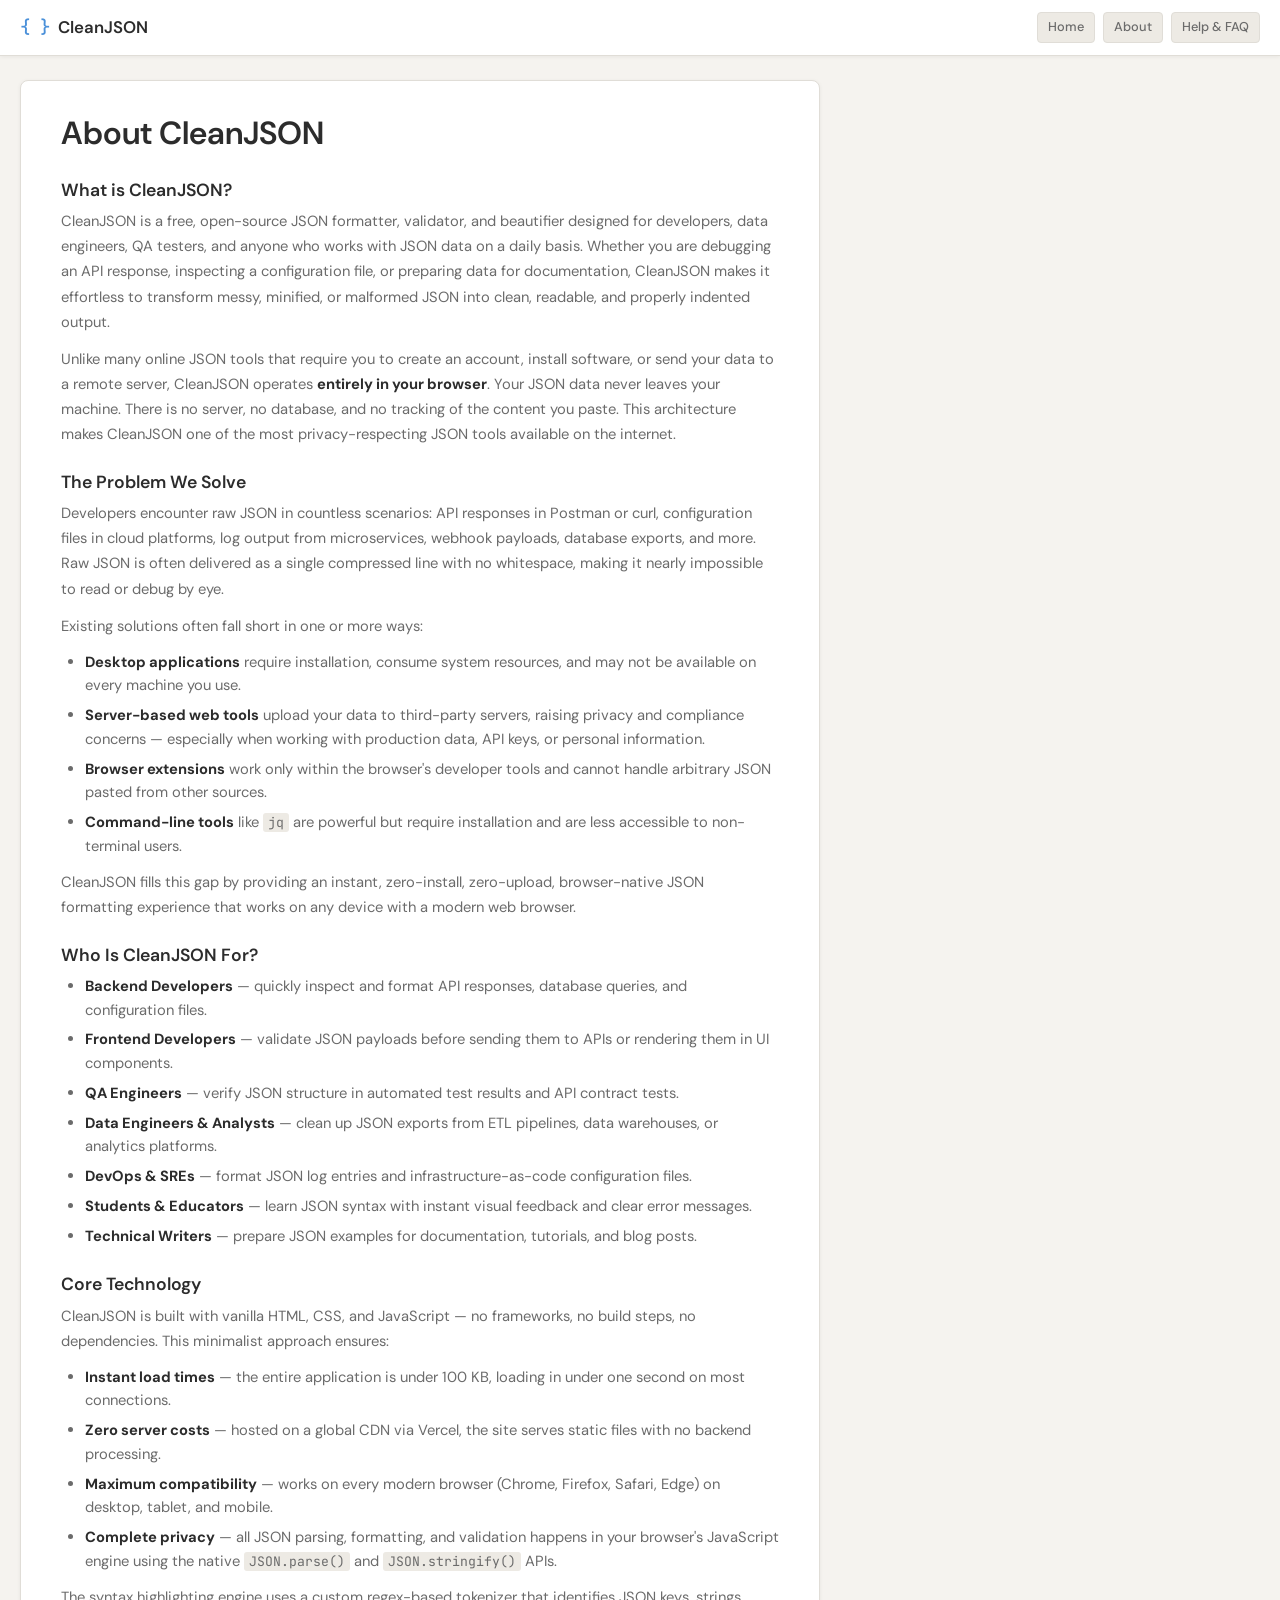
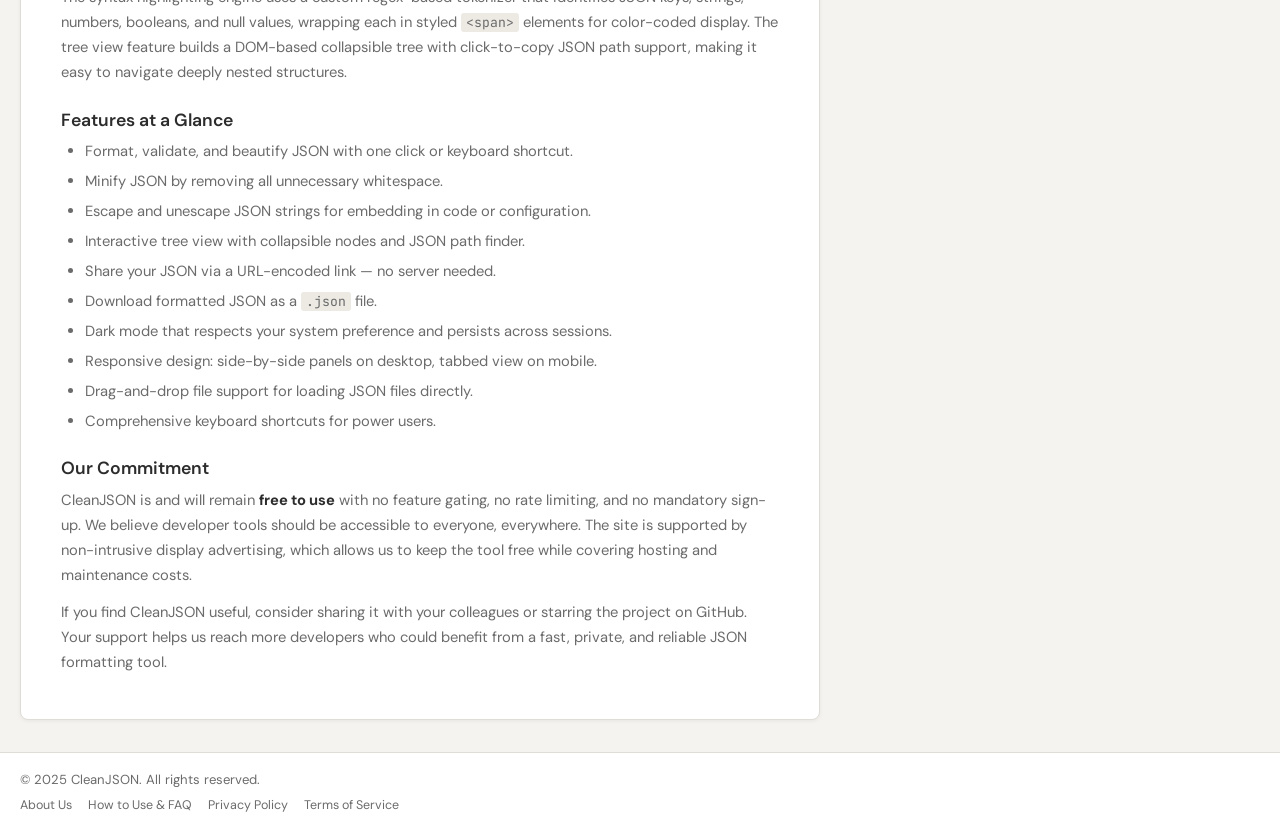
==== about.html @ b9cb301b "feat: Adsterra ads live + AdSense-ready pages - Inserted Adsterra ad scripts (728x90 top, 300x250 si" ====
<!DOCTYPE html>
<html lang="en">
<head>
  <meta charset="UTF-8" />
  <meta name="viewport" content="width=device-width, initial-scale=1.0" />
  <title>About Us — CleanJSON | Free Online JSON Formatter</title>
  <meta name="description" content="Learn about CleanJSON, a free browser-based JSON formatter and validator built for developers. No signup, no data collection, 100% client-side." />
  <meta name="keywords" content="about CleanJSON, JSON formatter, JSON validator, free developer tool, browser-based JSON tool" />
  <link rel="canonical" href="https://cleanjson-web.vercel.app/about.html" />

  <!-- Open Graph -->
  <meta property="og:title" content="About Us — CleanJSON" />
  <meta property="og:description" content="Learn about CleanJSON, a free browser-based JSON formatter and validator built for developers." />
  <meta property="og:type" content="website" />
  <meta property="og:url" content="https://cleanjson-web.vercel.app/about.html" />

  <!-- Twitter Card -->
  <meta name="twitter:card" content="summary" />
  <meta name="twitter:title" content="About Us — CleanJSON" />
  <meta name="twitter:description" content="Learn about CleanJSON, a free browser-based JSON formatter and validator built for developers." />

  <!-- Fonts -->
  <link rel="preconnect" href="https://fonts.googleapis.com" />
  <link rel="preconnect" href="https://fonts.gstatic.com" crossorigin />
  <link href="https://fonts.googleapis.com/css2?family=DM+Sans:wght@400;500;600&family=JetBrains+Mono:wght@400;500&display=swap" rel="stylesheet" />

  <link rel="stylesheet" href="style.css" />
  <!-- GOOGLE ADSENSE: paste auto-ads script here -->
</head>
<body>

  <!-- ===== HEADER ===== -->
  <header class="site-header" role="banner">
    <div class="header-inner">
      <a href="/" class="logo" aria-label="CleanJSON home">
        <span class="logo-icon" aria-hidden="true">{ }</span>
        <span class="logo-text">CleanJSON</span>
      </a>
      <nav class="header-nav" aria-label="Site navigation">
        <a href="/" class="btn-small">Home</a>
        <a href="/about.html" class="btn-small" aria-current="page">About</a>
        <a href="/how-to-use.html" class="btn-small">Help & FAQ</a>
      </nav>
    </div>
  </header>

  <!-- ===== MAIN ===== -->
  <main class="main-content page-content" role="main">
    <article>
      <h1>About CleanJSON</h1>

      <section>
        <h2>What is CleanJSON?</h2>
        <p>CleanJSON is a free, open-source JSON formatter, validator, and beautifier designed for developers, data engineers, QA testers, and anyone who works with JSON data on a daily basis. Whether you are debugging an API response, inspecting a configuration file, or preparing data for documentation, CleanJSON makes it effortless to transform messy, minified, or malformed JSON into clean, readable, and properly indented output.</p>
        <p>Unlike many online JSON tools that require you to create an account, install software, or send your data to a remote server, CleanJSON operates <strong>entirely in your browser</strong>. Your JSON data never leaves your machine. There is no server, no database, and no tracking of the content you paste. This architecture makes CleanJSON one of the most privacy-respecting JSON tools available on the internet.</p>
      </section>

      <section>
        <h2>The Problem We Solve</h2>
        <p>Developers encounter raw JSON in countless scenarios: API responses in Postman or curl, configuration files in cloud platforms, log output from microservices, webhook payloads, database exports, and more. Raw JSON is often delivered as a single compressed line with no whitespace, making it nearly impossible to read or debug by eye.</p>
        <p>Existing solutions often fall short in one or more ways:</p>
        <ul>
          <li><strong>Desktop applications</strong> require installation, consume system resources, and may not be available on every machine you use.</li>
          <li><strong>Server-based web tools</strong> upload your data to third-party servers, raising privacy and compliance concerns — especially when working with production data, API keys, or personal information.</li>
          <li><strong>Browser extensions</strong> work only within the browser's developer tools and cannot handle arbitrary JSON pasted from other sources.</li>
          <li><strong>Command-line tools</strong> like <code>jq</code> are powerful but require installation and are less accessible to non-terminal users.</li>
        </ul>
        <p>CleanJSON fills this gap by providing an instant, zero-install, zero-upload, browser-native JSON formatting experience that works on any device with a modern web browser.</p>
      </section>

      <section>
        <h2>Who Is CleanJSON For?</h2>
        <ul>
          <li><strong>Backend Developers</strong> — quickly inspect and format API responses, database queries, and configuration files.</li>
          <li><strong>Frontend Developers</strong> — validate JSON payloads before sending them to APIs or rendering them in UI components.</li>
          <li><strong>QA Engineers</strong> — verify JSON structure in automated test results and API contract tests.</li>
          <li><strong>Data Engineers & Analysts</strong> — clean up JSON exports from ETL pipelines, data warehouses, or analytics platforms.</li>
          <li><strong>DevOps & SREs</strong> — format JSON log entries and infrastructure-as-code configuration files.</li>
          <li><strong>Students & Educators</strong> — learn JSON syntax with instant visual feedback and clear error messages.</li>
          <li><strong>Technical Writers</strong> — prepare JSON examples for documentation, tutorials, and blog posts.</li>
        </ul>
      </section>

      <section>
        <h2>Core Technology</h2>
        <p>CleanJSON is built with vanilla HTML, CSS, and JavaScript — no frameworks, no build steps, no dependencies. This minimalist approach ensures:</p>
        <ul>
          <li><strong>Instant load times</strong> — the entire application is under 100 KB, loading in under one second on most connections.</li>
          <li><strong>Zero server costs</strong> — hosted on a global CDN via Vercel, the site serves static files with no backend processing.</li>
          <li><strong>Maximum compatibility</strong> — works on every modern browser (Chrome, Firefox, Safari, Edge) on desktop, tablet, and mobile.</li>
          <li><strong>Complete privacy</strong> — all JSON parsing, formatting, and validation happens in your browser's JavaScript engine using the native <code>JSON.parse()</code> and <code>JSON.stringify()</code> APIs.</li>
        </ul>
        <p>The syntax highlighting engine uses a custom regex-based tokenizer that identifies JSON keys, strings, numbers, booleans, and null values, wrapping each in styled <code>&lt;span&gt;</code> elements for color-coded display. The tree view feature builds a DOM-based collapsible tree with click-to-copy JSON path support, making it easy to navigate deeply nested structures.</p>
      </section>

      <section>
        <h2>Features at a Glance</h2>
        <ul>
          <li>Format, validate, and beautify JSON with one click or keyboard shortcut.</li>
          <li>Minify JSON by removing all unnecessary whitespace.</li>
          <li>Escape and unescape JSON strings for embedding in code or configuration.</li>
          <li>Interactive tree view with collapsible nodes and JSON path finder.</li>
          <li>Share your JSON via a URL-encoded link — no server needed.</li>
          <li>Download formatted JSON as a <code>.json</code> file.</li>
          <li>Dark mode that respects your system preference and persists across sessions.</li>
          <li>Responsive design: side-by-side panels on desktop, tabbed view on mobile.</li>
          <li>Drag-and-drop file support for loading JSON files directly.</li>
          <li>Comprehensive keyboard shortcuts for power users.</li>
        </ul>
      </section>

      <section>
        <h2>Our Commitment</h2>
        <p>CleanJSON is and will remain <strong>free to use</strong> with no feature gating, no rate limiting, and no mandatory sign-up. We believe developer tools should be accessible to everyone, everywhere. The site is supported by non-intrusive display advertising, which allows us to keep the tool free while covering hosting and maintenance costs.</p>
        <p>If you find CleanJSON useful, consider sharing it with your colleagues or starring the project on GitHub. Your support helps us reach more developers who could benefit from a fast, private, and reliable JSON formatting tool.</p>
      </section>
    </article>
  </main>

  <!-- ===== FOOTER ===== -->
  <footer class="site-footer" role="contentinfo">
    <div class="footer-inner">
      <div class="footer-left">
        <p class="footer-copy">&copy; 2025 CleanJSON. All rights reserved.</p>
        <nav class="footer-links" aria-label="Footer navigation">
          <a href="/about.html">About Us</a>
          <a href="/how-to-use.html">How to Use & FAQ</a>
          <a href="/privacy.html">Privacy Policy</a>
          <a href="/terms.html">Terms of Service</a>
        </nav>
      </div>
    </div>
  </footer>

  <noscript>
    <div style="padding:2rem;text-align:center;font-family:sans-serif;">
      <strong>JavaScript is required</strong> to use CleanJSON. Please enable JavaScript in your browser.
    </div>
  </noscript>
</body>
</html>
---- style.css ----
/* ============================================================
   CleanJSON — style.css
   Soft warm theme per PRD color spec
   ============================================================ */

/* ---- CSS Custom Properties ---- */
:root {
  --bg-primary:     #F5F3EF;
  --bg-secondary:   #EDEAE4;
  --bg-card:        #FFFFFF;
  --text-primary:   #2C2C2C;
  --text-secondary: #6B6B6B;
  --accent:         #4A90D9;
  --accent-hover:   #3A7BC8;
  --success:        #5CB85C;
  --error:          #D9534F;
  --warning:        #E8A838;
  --border:         #E0DDD7;
  --shadow:         rgba(0,0,0,0.06);
  --shadow-md:      rgba(0,0,0,0.10);

  /* Syntax highlighting */
  --syntax-key:     #6B4C9A;
  --syntax-string:  #2E7D32;
  --syntax-number:  #C55A11;
  --syntax-bool:    #1565C0;
  --syntax-null:    #9E9E9E;

  /* Dimensions */
  --header-height:  56px;
  --radius:         8px;
  --radius-sm:      4px;
  --panel-min-h:    420px;

  /* Transition */
  --transition:     0.18s ease;
}

/* Dark mode */
[data-theme="dark"] {
  --bg-primary:     #1A1917;
  --bg-secondary:   #242220;
  --bg-card:        #2C2A28;
  --text-primary:   #E8E5DF;
  --text-secondary: #9A9590;
  --accent:         #5BA3F0;
  --accent-hover:   #4A90D9;
  --border:         #3A3830;
  --shadow:         rgba(0,0,0,0.25);
  --shadow-md:      rgba(0,0,0,0.40);
  --syntax-key:     #C4A7E7;
  --syntax-string:  #7EC8A0;
  --syntax-number:  #F4A261;
  --syntax-bool:    #7EB8F7;
  --syntax-null:    #7A7570;
}

/* ---- Reset & Base ---- */
*, *::before, *::after { box-sizing: border-box; margin: 0; padding: 0; }

html {
  font-size: 16px;
  scroll-behavior: smooth;
}

body {
  font-family: 'DM Sans', system-ui, -apple-system, sans-serif;
  background: var(--bg-primary);
  color: var(--text-primary);
  line-height: 1.6;
  min-height: 100vh;
  display: flex;
  flex-direction: column;
  transition: background var(--transition), color var(--transition);
}

/* ---- Typography ---- */
h1, h2, h3 { font-weight: 600; line-height: 1.3; }
h1 { font-size: clamp(1.4rem, 3vw, 2rem); }
h2 { font-size: 1.1rem; }
h3 { font-size: 0.95rem; }
kbd {
  font-family: 'JetBrains Mono', monospace;
  font-size: 0.7rem;
  background: var(--bg-secondary);
  border: 1px solid var(--border);
  border-radius: var(--radius-sm);
  padding: 1px 5px;
  color: var(--text-secondary);
}

/* ---- Links ---- */
a { color: var(--accent); text-decoration: none; }
a:hover { text-decoration: underline; }
a:focus-visible { outline: 2px solid var(--accent); outline-offset: 2px; border-radius: 2px; }

/* ---- Buttons ---- */
.btn {
  display: inline-flex;
  align-items: center;
  gap: 6px;
  padding: 9px 20px;
  font-family: 'DM Sans', sans-serif;
  font-size: 0.9rem;
  font-weight: 500;
  border: none;
  border-radius: var(--radius);
  cursor: pointer;
  transition: background var(--transition), transform 0.1s, box-shadow var(--transition);
  white-space: nowrap;
  user-select: none;
}
.btn:focus-visible { outline: 2px solid var(--accent); outline-offset: 2px; }
.btn:active { transform: scale(0.97); }

.btn--primary {
  background: var(--accent);
  color: #fff;
  box-shadow: 0 2px 6px rgba(74,144,217,0.30);
}
.btn--primary:hover { background: var(--accent-hover); box-shadow: 0 3px 10px rgba(74,144,217,0.40); }

.btn--secondary {
  background: var(--bg-secondary);
  color: var(--text-primary);
  border: 1px solid var(--border);
}
.btn--secondary:hover { background: var(--border); }

.btn--ghost {
  background: transparent;
  color: var(--text-secondary);
  border: 1px solid var(--border);
}
.btn--ghost:hover { background: var(--bg-secondary); color: var(--text-primary); }

.btn:disabled {
  opacity: 0.45;
  cursor: not-allowed;
  transform: none;
}

.btn-small {
  display: inline-flex;
  align-items: center;
  gap: 4px;
  padding: 4px 10px;
  font-size: 0.8rem;
  font-family: 'DM Sans', sans-serif;
  font-weight: 500;
  background: var(--bg-secondary);
  color: var(--text-secondary);
  border: 1px solid var(--border);
  border-radius: var(--radius-sm);
  cursor: pointer;
  transition: background var(--transition), color var(--transition);
}
.btn-small:hover { background: var(--border); color: var(--text-primary); }
.btn-small:disabled { opacity: 0.4; cursor: not-allowed; }
.btn-small:focus-visible { outline: 2px solid var(--accent); outline-offset: 2px; }

.btn-icon {
  display: inline-flex;
  align-items: center;
  justify-content: center;
  width: 36px;
  height: 36px;
  background: transparent;
  border: 1px solid var(--border);
  border-radius: var(--radius);
  cursor: pointer;
  font-size: 1rem;
  color: var(--text-secondary);
  transition: background var(--transition), color var(--transition);
  text-decoration: none;
}
.btn-icon:hover { background: var(--bg-secondary); color: var(--text-primary); }
.btn-icon:focus-visible { outline: 2px solid var(--accent); outline-offset: 2px; }

/* ---- Header ---- */
.site-header {
  position: sticky;
  top: 0;
  z-index: 100;
  background: var(--bg-card);
  border-bottom: 1px solid var(--border);
  height: var(--header-height);
  box-shadow: 0 1px 4px var(--shadow);
}
.header-inner {
  max-width: 1280px;
  margin: 0 auto;
  padding: 0 1.25rem;
  height: 100%;
  display: flex;
  align-items: center;
  justify-content: space-between;
}

.logo {
  display: flex;
  align-items: center;
  gap: 8px;
  text-decoration: none;
  color: var(--text-primary);
}
.logo-icon {
  font-family: 'JetBrains Mono', monospace;
  font-size: 1.1rem;
  font-weight: 500;
  color: var(--accent);
  letter-spacing: -1px;
}
.logo-text {
  font-size: 1.05rem;
  font-weight: 600;
}

.header-nav {
  display: flex;
  align-items: center;
  gap: 8px;
}

/* ---- Ad banners ---- */
.ad-banner {
  text-align: center;
  background: var(--bg-secondary);
  border-bottom: 1px solid var(--border);
  min-height: 0;
  overflow: hidden;
}
.ad-banner:empty { display: none; }
.ad-banner--top { min-height: 90px; max-width: 728px; margin: 0 auto; }
.ad-banner--bottom {
  position: fixed;
  bottom: 0;
  left: 0;
  right: 0;
  z-index: 90;
  border-top: 1px solid var(--border);
  border-bottom: none;
  display: none;
}
@media (max-width: 768px) {
  .ad-banner--bottom:not(:empty) { display: block; }
}

/* Sidebar ad (desktop) */
.ad-sidebar {
  width: 300px;
  min-height: 250px;
  flex-shrink: 0;
  background: var(--bg-secondary);
  border: 1px solid var(--border);
  border-radius: var(--radius);
  display: flex;
  align-items: flex-start;
  justify-content: center;
  padding: 0.5rem;
}
/* Sidebar hidden when empty or on small screens (handled by media query) */

/* ---- Main ---- */
.main-content {
  flex: 1;
  max-width: 1280px;
  width: 100%;
  margin: 0 auto;
  padding: 1.5rem 1.25rem 2rem;
}

/* ---- Hero ---- */
.hero {
  margin-bottom: 1.25rem;
}
.hero-subtitle {
  color: var(--text-secondary);
  font-size: 0.92rem;
  margin-top: 0.3rem;
}

/* ---- Tab switcher (mobile only) ---- */
.tab-switcher {
  display: none;
  gap: 0;
  margin-bottom: 0.75rem;
  background: var(--bg-secondary);
  border: 1px solid var(--border);
  border-radius: var(--radius);
  padding: 3px;
}
.tab-btn {
  flex: 1;
  padding: 7px 12px;
  font-family: 'DM Sans', sans-serif;
  font-size: 0.88rem;
  font-weight: 500;
  border: none;
  border-radius: calc(var(--radius) - 2px);
  background: transparent;
  color: var(--text-secondary);
  cursor: pointer;
  transition: background var(--transition), color var(--transition);
}
.tab-btn--active,
.tab-btn[aria-selected="true"] {
  background: var(--bg-card);
  color: var(--text-primary);
  box-shadow: 0 1px 4px var(--shadow);
}
.tab-btn:focus-visible { outline: 2px solid var(--accent); outline-offset: 2px; }

@media (max-width: 680px) {
  .tab-switcher { display: flex; }
}

/* ---- Editor layout (with sidebar ad) ---- */
.editor-layout {
  display: flex;
  gap: 1rem;
  align-items: flex-start;
}

/* ---- Editor area ---- */
.editor-area {
  display: flex;
  gap: 0;
  background: var(--bg-card);
  border: 1px solid var(--border);
  border-radius: var(--radius);
  box-shadow: 0 2px 8px var(--shadow);
  overflow: hidden;
  min-height: var(--panel-min-h);
  flex: 1;
  min-width: 0;
}

/* ---- Panels ---- */
.panel {
  display: flex;
  flex-direction: column;
  flex: 1;
  min-width: 0;
}
.panel--input { border-right: 1px solid var(--border); }

.panel-header {
  display: flex;
  align-items: center;
  justify-content: space-between;
  padding: 8px 12px;
  background: var(--bg-secondary);
  border-bottom: 1px solid var(--border);
  min-height: 38px;
}
.panel-header-actions {
  display: flex;
  align-items: center;
  gap: 6px;
}
.panel-title {
  font-size: 0.78rem;
  font-weight: 600;
  text-transform: uppercase;
  letter-spacing: 0.06em;
  color: var(--text-secondary);
}
.panel-hint {
  font-size: 0.74rem;
  color: var(--text-secondary);
  opacity: 0.7;
}
.auto-paste-toggle {
  display: flex;
  align-items: center;
  gap: 4px;
  cursor: pointer;
  user-select: none;
}
.auto-paste-toggle input {
  accent-color: var(--accent);
  cursor: pointer;
}

/* ---- Textarea with line numbers ---- */
.textarea-wrapper {
  display: flex;
  flex: 1;
  overflow: hidden;
  position: relative;
}

.line-numbers {
  padding: 10px 8px 10px 10px;
  background: var(--bg-secondary);
  border-right: 1px solid var(--border);
  font-family: 'JetBrains Mono', monospace;
  font-size: 0.82rem;
  line-height: 1.6;
  color: var(--text-secondary);
  text-align: right;
  user-select: none;
  min-width: 40px;
  overflow: hidden;
  white-space: pre;
}

.json-textarea {
  flex: 1;
  padding: 10px 12px;
  font-family: 'JetBrains Mono', monospace;
  font-size: 0.84rem;
  line-height: 1.6;
  background: var(--bg-card);
  color: var(--text-primary);
  border: none;
  resize: none;
  outline: none;
  white-space: pre;
  overflow-wrap: normal;
  overflow: auto;
  tab-size: 2;
}
.json-textarea::placeholder { color: var(--text-secondary); opacity: 0.5; }
.json-textarea.error-state { background: #fff5f5; }
[data-theme="dark"] .json-textarea.error-state { background: #2a1a1a; }

/* ---- Output panel ---- */
.json-output {
  flex: 1;
  padding: 10px 12px;
  font-family: 'JetBrains Mono', monospace;
  font-size: 0.84rem;
  line-height: 1.6;
  background: var(--bg-card);
  color: var(--text-primary);
  white-space: pre;
  overflow: auto;
  tab-size: 2;
  margin: 0;
  min-height: calc(var(--panel-min-h) - 38px);
}
.json-output code { font-family: inherit; }

/* Syntax highlighting */
.syn-key    { color: var(--syntax-key); }
.syn-str    { color: var(--syntax-string); }
.syn-num    { color: var(--syntax-number); }
.syn-bool   { color: var(--syntax-bool); font-weight: 500; }
.syn-null   { color: var(--syntax-null); font-style: italic; }
.syn-punct  { color: var(--text-secondary); }

/* ---- Tree view ---- */
.tree-view {
  flex: 1;
  padding: 10px 12px;
  font-family: 'JetBrains Mono', monospace;
  font-size: 0.84rem;
  line-height: 1.8;
  background: var(--bg-card);
  color: var(--text-primary);
  overflow: auto;
  min-height: calc(var(--panel-min-h) - 38px);
}
.tree-node { padding-left: 1.2em; }
.tree-toggle {
  cursor: pointer;
  user-select: none;
  display: inline-block;
  width: 1em;
  text-align: center;
  color: var(--text-secondary);
  transition: transform 0.15s;
}
.tree-toggle:hover { color: var(--accent); }
.tree-toggle.collapsed { transform: rotate(-90deg); }
.tree-key { color: var(--syntax-key); cursor: pointer; }
.tree-key:hover { text-decoration: underline; color: var(--accent); }
.tree-str { color: var(--syntax-string); }
.tree-num { color: var(--syntax-number); }
.tree-bool { color: var(--syntax-bool); }
.tree-null { color: var(--syntax-null); font-style: italic; }
.tree-bracket { color: var(--text-secondary); }
.tree-children { }
.tree-children.hidden { display: none; }
.tree-count { color: var(--text-secondary); font-size: 0.75rem; opacity: 0.7; }

/* ---- JSON Path display ---- */
.json-path-display {
  display: flex;
  align-items: center;
  gap: 8px;
  padding: 6px 12px;
  background: var(--bg-card);
  border: 1px solid var(--border);
  border-radius: var(--radius);
  font-size: 0.82rem;
  margin-bottom: 0.5rem;
}
.json-path-label {
  color: var(--text-secondary);
  font-weight: 500;
  flex-shrink: 0;
}
.json-path-value {
  font-family: 'JetBrains Mono', monospace;
  color: var(--accent);
  flex: 1;
  overflow: hidden;
  text-overflow: ellipsis;
  white-space: nowrap;
}

/* ---- Panel divider ---- */
.panel-divider { display: none; }

/* ---- Action bar ---- */
.action-bar {
  display: flex;
  flex-wrap: wrap;
  gap: 8px;
  padding: 0.9rem 0;
  align-items: center;
}

/* ---- Status display ---- */
.status-display {
  min-height: 36px;
  padding: 0;
  font-size: 0.875rem;
  border-radius: var(--radius);
  overflow: hidden;
}
.status-display:empty { min-height: 0; }

.status-msg {
  display: flex;
  align-items: flex-start;
  gap: 8px;
  padding: 10px 14px;
  border-radius: var(--radius);
  border: 1px solid;
  animation: statusIn 0.18s ease;
}
@keyframes statusIn {
  from { opacity: 0; transform: translateY(-4px); }
  to   { opacity: 1; transform: translateY(0); }
}

.status-msg--error {
  background: #FDF2F2;
  border-color: #F5C6CB;
  color: #B94A48;
}
[data-theme="dark"] .status-msg--error {
  background: #2A1515;
  border-color: #6B2F2F;
  color: #F0827A;
}

.status-msg--success {
  background: #F2FBF2;
  border-color: #C3E6CB;
  color: #3D7A3D;
}
[data-theme="dark"] .status-msg--success {
  background: #152A15;
  border-color: #2D5A2D;
  color: #7EC87E;
}

.status-msg--info {
  background: #F0F6FF;
  border-color: #B8D4F5;
  color: #2E5F9E;
}
[data-theme="dark"] .status-msg--info {
  background: #0F1E35;
  border-color: #1E3F6A;
  color: #7EB8F7;
}

.status-icon { font-size: 1rem; flex-shrink: 0; margin-top: 1px; }
.status-body { flex: 1; min-width: 0; }
.status-title { font-weight: 600; }
.status-detail { font-size: 0.82rem; opacity: 0.85; margin-top: 2px; font-family: 'JetBrains Mono', monospace; }

/* ---- Keyboard shortcuts modal ---- */
.modal-overlay {
  position: fixed;
  inset: 0;
  z-index: 200;
  background: rgba(0,0,0,0.4);
  display: flex;
  align-items: center;
  justify-content: center;
  animation: fadeIn 0.15s ease;
}
@keyframes fadeIn { from { opacity: 0; } to { opacity: 1; } }

.modal-content {
  background: var(--bg-card);
  border: 1px solid var(--border);
  border-radius: var(--radius);
  box-shadow: 0 8px 32px var(--shadow-md);
  width: 90%;
  max-width: 440px;
  max-height: 80vh;
  overflow-y: auto;
}
.modal-header {
  display: flex;
  align-items: center;
  justify-content: space-between;
  padding: 1rem 1.25rem;
  border-bottom: 1px solid var(--border);
}
.modal-header h2 { font-size: 1rem; }
.modal-header .btn-icon { border: none; font-size: 1.5rem; }
.modal-body { padding: 1rem 1.25rem; }

.shortcuts-list { list-style: none; }
.shortcut-item {
  display: flex;
  align-items: center;
  justify-content: space-between;
  padding: 6px 0;
  border-bottom: 1px solid var(--border);
}
.shortcut-item:last-child { border-bottom: none; }
.shortcut-item dt { display: flex; gap: 4px; flex-shrink: 0; }
.shortcut-item dd { color: var(--text-secondary); font-size: 0.88rem; text-align: right; }

/* ---- SEO content ---- */
.seo-content {
  margin-top: 2.5rem;
  padding: 1.5rem;
  background: var(--bg-card);
  border: 1px solid var(--border);
  border-radius: var(--radius);
  box-shadow: 0 1px 4px var(--shadow);
}
.seo-content h2 { margin-bottom: 0.6rem; }
.seo-content h3 { margin: 1rem 0 0.4rem; }
.seo-content p, .seo-content ol { color: var(--text-secondary); font-size: 0.9rem; }
.seo-content ol { padding-left: 1.4rem; }
.seo-content li { margin-bottom: 0.3rem; }
.seo-content strong { color: var(--text-primary); }
.seo-content kbd {
  font-family: 'JetBrains Mono', monospace;
  font-size: 0.74rem;
  background: var(--bg-secondary);
  border: 1px solid var(--border);
  border-radius: 3px;
  padding: 1px 5px;
}

/* ---- Footer ---- */
.site-footer {
  background: var(--bg-card);
  border-top: 1px solid var(--border);
  padding: 1rem 1.25rem;
  margin-top: auto;
}
.footer-inner {
  max-width: 1280px;
  margin: 0 auto;
  display: flex;
  align-items: center;
  justify-content: space-between;
  flex-wrap: wrap;
  gap: 0.5rem;
}
.footer-copy { font-size: 0.82rem; color: var(--text-secondary); }
.footer-tagline { font-size: 0.78rem; color: var(--text-secondary); opacity: 0.7; }
.footer-links {
  display: flex;
  flex-wrap: wrap;
  gap: 0.5rem 1rem;
  margin-top: 0.4rem;
}
.footer-links a {
  font-size: 0.78rem;
  color: var(--text-secondary);
  text-decoration: none;
}
.footer-links a:hover { color: var(--accent); text-decoration: underline; }
.footer-right {
  display: flex;
  align-items: center;
  gap: 6px;
  font-size: 0.8rem;
  color: var(--text-secondary);
}
.visitor-icon { font-size: 0.9rem; }
.visitor-sep { opacity: 0.4; }

/* ---- Drag-over highlight ---- */
.json-textarea.drag-over {
  background: #EEF5FF;
  border: 2px dashed var(--accent);
}
[data-theme="dark"] .json-textarea.drag-over {
  background: #0F1E35;
}

/* ---- Page content (About, FAQ, Privacy, Terms) ---- */
.page-content article {
  max-width: 800px;
  background: var(--bg-card);
  border: 1px solid var(--border);
  border-radius: var(--radius);
  box-shadow: 0 1px 4px var(--shadow);
  padding: 2rem 2.5rem;
}
.page-content h1 { margin-bottom: 1rem; }
.page-content h2 { margin: 1.5rem 0 0.5rem; }
.page-content h3 { margin: 1rem 0 0.3rem; }
.page-content p { color: var(--text-secondary); font-size: 0.92rem; margin-bottom: 0.75rem; line-height: 1.7; }
.page-content ul, .page-content ol { color: var(--text-secondary); font-size: 0.92rem; padding-left: 1.5rem; margin-bottom: 0.75rem; }
.page-content li { margin-bottom: 0.4rem; line-height: 1.6; }
.page-content strong { color: var(--text-primary); }
.page-content code { font-family: 'JetBrains Mono', monospace; font-size: 0.82rem; background: var(--bg-secondary); padding: 1px 5px; border-radius: 3px; }
.page-content hr { border: none; border-top: 1px solid var(--border); margin: 2rem 0; }
.page-content a { color: var(--accent); }
.page-content a:hover { text-decoration: underline; }

.shortcuts-table {
  width: 100%;
  border-collapse: collapse;
  margin: 0.75rem 0;
  font-size: 0.88rem;
}
.shortcuts-table th, .shortcuts-table td {
  padding: 8px 12px;
  border: 1px solid var(--border);
  text-align: left;
}
.shortcuts-table th { background: var(--bg-secondary); color: var(--text-secondary); font-weight: 600; }
.shortcuts-table td { color: var(--text-primary); }

/* ============================================================
   RESPONSIVE
   ============================================================ */

/* Hide sidebar ad on tablet/mobile */
@media (max-width: 1100px) {
  .ad-sidebar { display: none !important; }
}

/* Tablet: stacked */
@media (max-width: 900px) {
  .editor-area {
    flex-direction: column;
  }
  .panel--input {
    border-right: none;
    border-bottom: 1px solid var(--border);
  }
  .panel { min-height: 260px; }
}

/* Mobile: tabbed view */
@media (max-width: 680px) {
  .main-content { padding: 1rem 0.75rem 5rem; }

  .editor-area {
    border-radius: var(--radius);
  }

  .panel { display: none; }
  .panel.tab-active { display: flex; }

  .panel--input.tab-active,
  .panel--output.tab-active { min-height: 300px; }

  .action-bar {
    gap: 6px;
  }
  .action-bar .btn {
    padding: 8px 14px;
    font-size: 0.85rem;
  }
  .action-bar kbd { display: none; }

  .hero h1 { font-size: 1.3rem; }
  .footer-inner { flex-direction: column; align-items: flex-start; }

  .json-path-display { font-size: 0.75rem; }
}

/* Very small screens */
@media (max-width: 400px) {
  .action-bar { gap: 4px; }
  .btn { padding: 7px 10px; font-size: 0.82rem; }
}
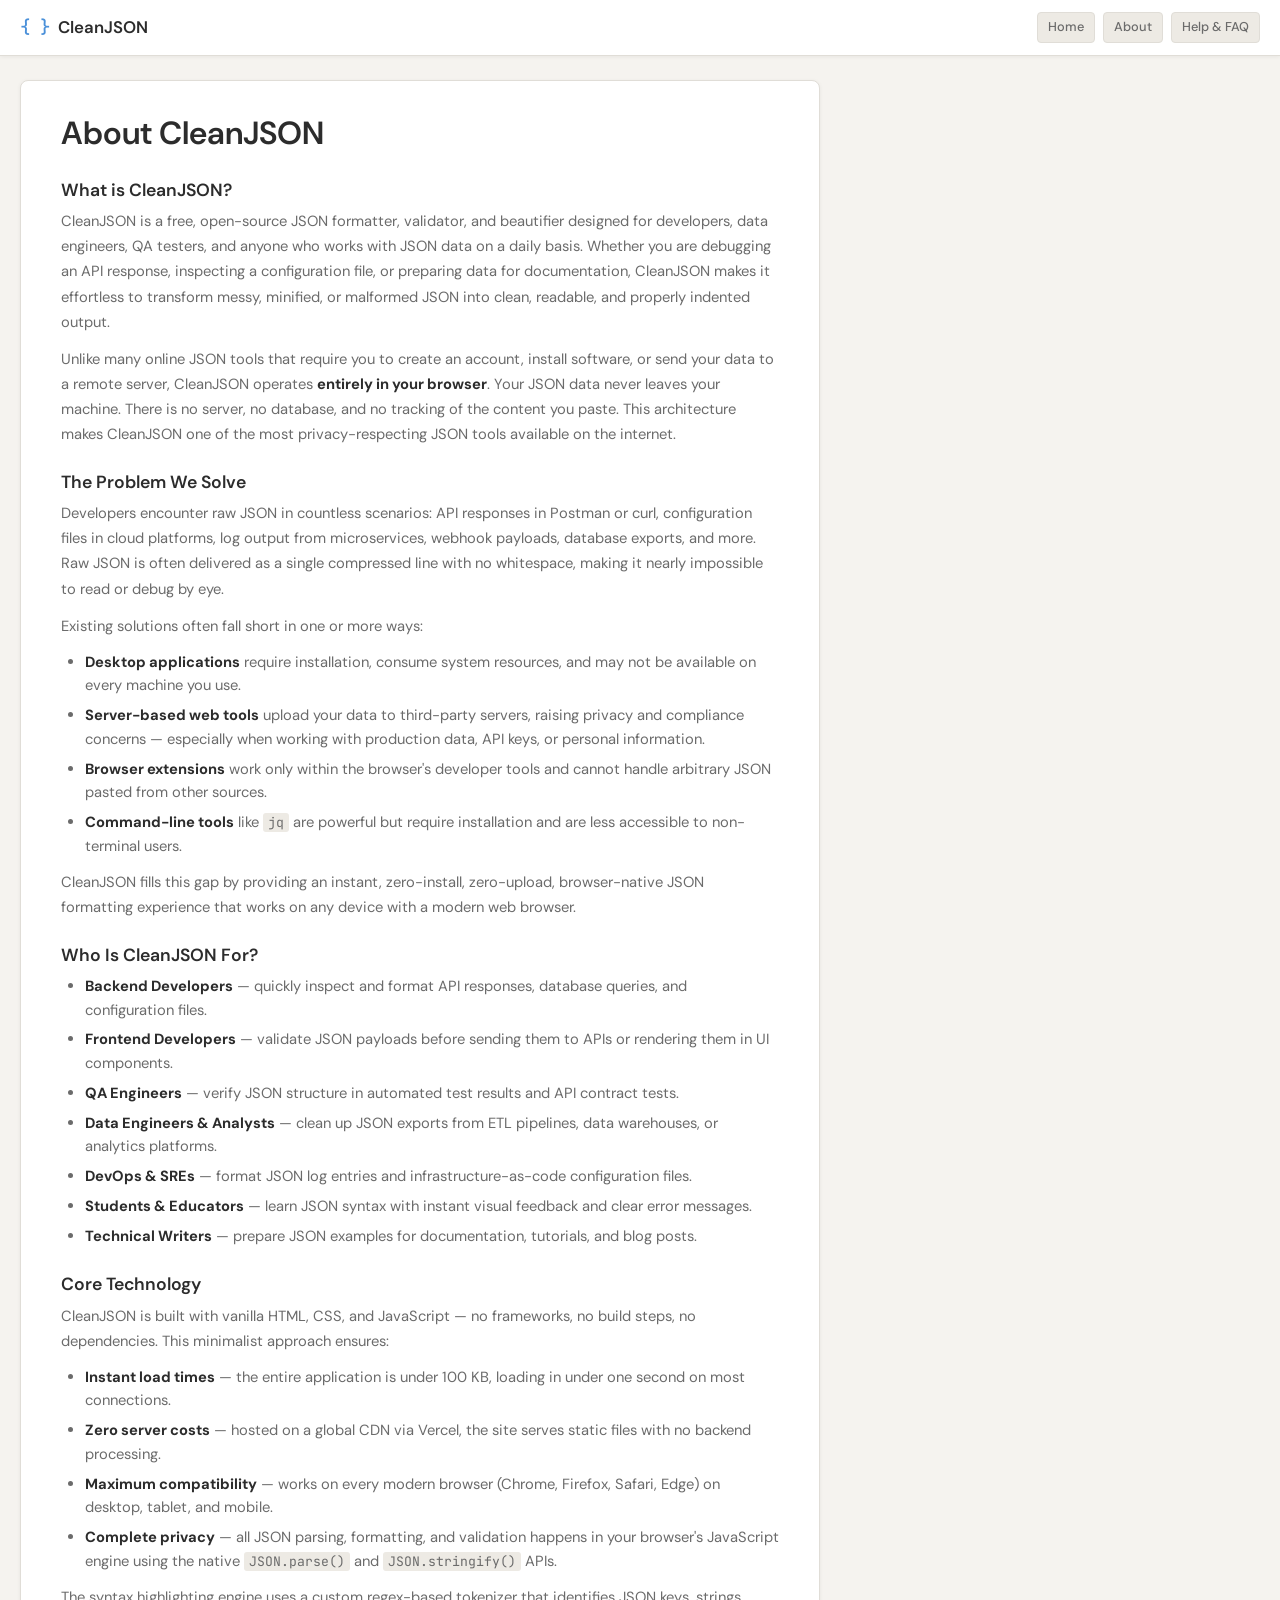
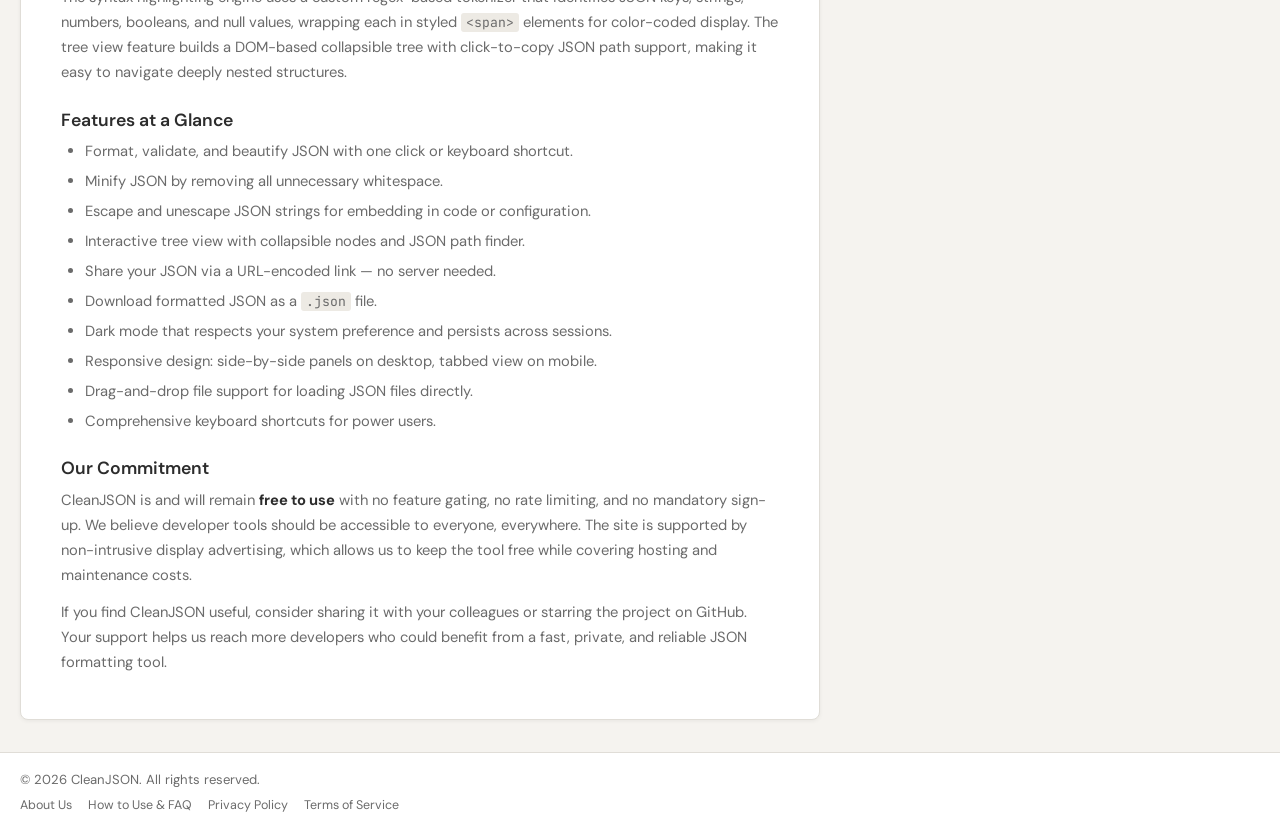
==== commit b95d78a5: "feat: i18n auto-translation (7 languages) + UX improvements - Add i18n.js with browser language dete" ====
--- a/about.html
+++ b/about.html
@@ -24,8 +24,12 @@
   <link rel="preconnect" href="https://fonts.gstatic.com" crossorigin />
   <link href="https://fonts.googleapis.com/css2?family=DM+Sans:wght@400;500;600&family=JetBrains+Mono:wght@400;500&display=swap" rel="stylesheet" />
 
+  <link rel="icon" href="data:image/svg+xml,<svg xmlns='http://www.w3.org/2000/svg' viewBox='0 0 100 100'><text y='.9em' font-size='80'>{ }</text></svg>" />
+  <meta name="theme-color" content="#F5F3EF" media="(prefers-color-scheme: light)" />
+  <meta name="theme-color" content="#1A1917" media="(prefers-color-scheme: dark)" />
+
   <link rel="stylesheet" href="style.css" />
-  <!-- GOOGLE ADSENSE: paste auto-ads script here -->
+  <script async src="https://pagead2.googlesyndication.com/pagead/js/adsbygoogle.js?client=ca-pub-7098271335538021" crossorigin="anonymous"></script>
 </head>
 <body>
 
@@ -121,7 +125,7 @@
   <footer class="site-footer" role="contentinfo">
     <div class="footer-inner">
       <div class="footer-left">
-        <p class="footer-copy">&copy; 2025 CleanJSON. All rights reserved.</p>
+        <p class="footer-copy">&copy; 2026 CleanJSON. All rights reserved.</p>
         <nav class="footer-links" aria-label="Footer navigation">
           <a href="/about.html">About Us</a>
           <a href="/how-to-use.html">How to Use & FAQ</a>
--- a/style.css
+++ b/style.css
@@ -643,8 +643,8 @@
 }
 .seo-content h2 { margin-bottom: 0.6rem; }
 .seo-content h3 { margin: 1rem 0 0.4rem; }
-.seo-content p, .seo-content ol { color: var(--text-secondary); font-size: 0.9rem; }
-.seo-content ol { padding-left: 1.4rem; }
+.seo-content p, .seo-content ol, .seo-content ul { color: var(--text-secondary); font-size: 0.9rem; }
+.seo-content ol, .seo-content ul { padding-left: 1.4rem; }
 .seo-content li { margin-bottom: 0.3rem; }
 .seo-content strong { color: var(--text-primary); }
 .seo-content kbd {
@@ -695,6 +695,9 @@
 }
 .visitor-icon { font-size: 0.9rem; }
 .visitor-sep { opacity: 0.4; }
+
+/* ---- Upload label ---- */
+.upload-label { cursor: pointer; }
 
 /* ---- Drag-over highlight ---- */
 .json-textarea.drag-over {
@@ -795,3 +798,16 @@
   .action-bar { gap: 4px; }
   .btn { padding: 7px 10px; font-size: 0.82rem; }
 }
+
+/* Print: hide ads and non-essential UI */
+@media print {
+  .ad-banner, .ad-sidebar, .site-header nav, .tab-bar,
+  .action-bar, .footer-right, .modal-overlay { display: none !important; }
+  body { background: #fff; color: #000; }
+  .panel { border: 1px solid #ccc; }
+}
+
+/* Reduce motion for users who prefer it */
+@media (prefers-reduced-motion: reduce) {
+  *, *::before, *::after { transition-duration: 0.01ms !important; animation-duration: 0.01ms !important; }
+}
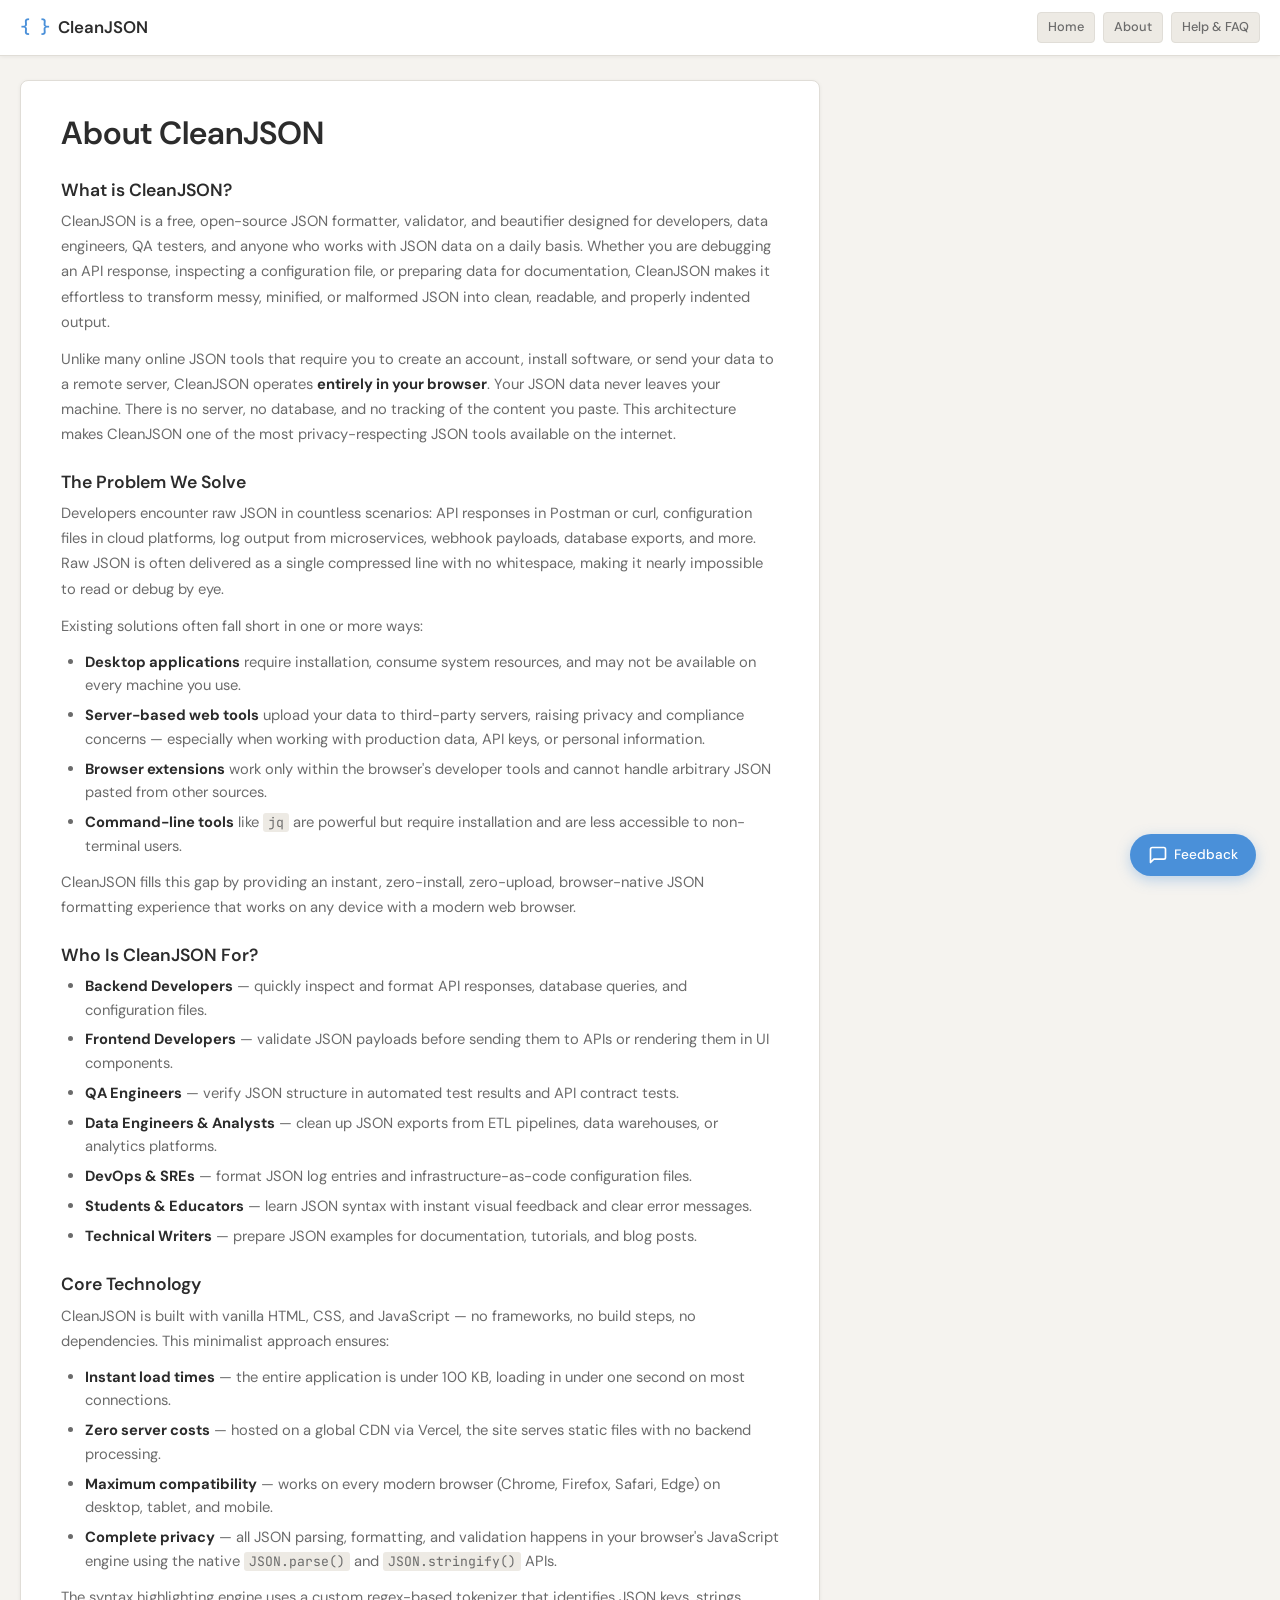
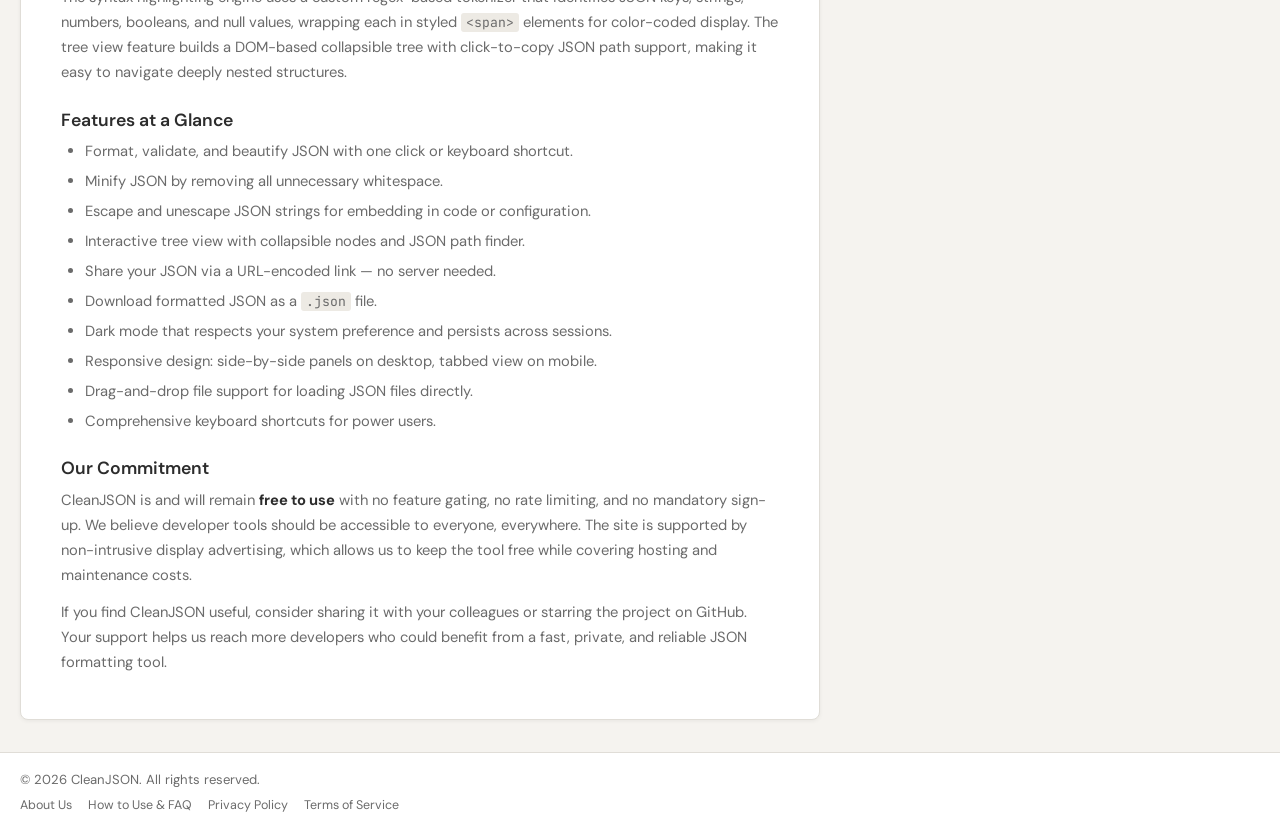
==== commit 6b9ad2f4: "feat: max traffic SEO, 13 languages, feedback widget, PWA manifest - Add hreflang tags for 13 langua" ====
--- a/about.html
+++ b/about.html
@@ -7,6 +7,24 @@
   <meta name="description" content="Learn about CleanJSON, a free browser-based JSON formatter and validator built for developers. No signup, no data collection, 100% client-side." />
   <meta name="keywords" content="about CleanJSON, JSON formatter, JSON validator, free developer tool, browser-based JSON tool" />
   <link rel="canonical" href="https://cleanjson-web.vercel.app/about.html" />
+  <link rel="manifest" href="/manifest.json" />
+  <meta name="robots" content="index, follow, max-snippet:-1, max-image-preview:large" />
+
+  <!-- hreflang -->
+  <link rel="alternate" hreflang="en" href="https://cleanjson-web.vercel.app/about.html" />
+  <link rel="alternate" hreflang="ko" href="https://cleanjson-web.vercel.app/about.html" />
+  <link rel="alternate" hreflang="ja" href="https://cleanjson-web.vercel.app/about.html" />
+  <link rel="alternate" hreflang="zh" href="https://cleanjson-web.vercel.app/about.html" />
+  <link rel="alternate" hreflang="es" href="https://cleanjson-web.vercel.app/about.html" />
+  <link rel="alternate" hreflang="fr" href="https://cleanjson-web.vercel.app/about.html" />
+  <link rel="alternate" hreflang="de" href="https://cleanjson-web.vercel.app/about.html" />
+  <link rel="alternate" hreflang="pt" href="https://cleanjson-web.vercel.app/about.html" />
+  <link rel="alternate" hreflang="ru" href="https://cleanjson-web.vercel.app/about.html" />
+  <link rel="alternate" hreflang="hi" href="https://cleanjson-web.vercel.app/about.html" />
+  <link rel="alternate" hreflang="it" href="https://cleanjson-web.vercel.app/about.html" />
+  <link rel="alternate" hreflang="vi" href="https://cleanjson-web.vercel.app/about.html" />
+  <link rel="alternate" hreflang="id" href="https://cleanjson-web.vercel.app/about.html" />
+  <link rel="alternate" hreflang="x-default" href="https://cleanjson-web.vercel.app/about.html" />
 
   <!-- Open Graph -->
   <meta property="og:title" content="About Us — CleanJSON" />
@@ -136,10 +154,18 @@
     </div>
   </footer>
 
+  <!-- Feedback button -->
+  <a href="mailto:taeshinkim11@gmail.com?subject=CleanJSON%20Feedback&body=Hi%20CleanJSON%20team%2C%0A%0AI%20have%20the%20following%20suggestion%3A%0A%0A" class="feedback-fab" aria-label="Send feedback" title="Send feedback">
+    <svg width="20" height="20" viewBox="0 0 24 24" fill="none" stroke="currentColor" stroke-width="2" stroke-linecap="round" stroke-linejoin="round" aria-hidden="true"><path d="M21 15a2 2 0 0 1-2 2H7l-4 4V5a2 2 0 0 1 2-2h14a2 2 0 0 1 2 2z"/></svg>
+    <span>Feedback</span>
+  </a>
+
   <noscript>
     <div style="padding:2rem;text-align:center;font-family:sans-serif;">
       <strong>JavaScript is required</strong> to use CleanJSON. Please enable JavaScript in your browser.
     </div>
   </noscript>
+
+  <script src="i18n.js"></script>
 </body>
 </html>
--- a/style.css
+++ b/style.css
@@ -743,6 +743,41 @@
 .shortcuts-table th { background: var(--bg-secondary); color: var(--text-secondary); font-weight: 600; }
 .shortcuts-table td { color: var(--text-primary); }
 
+/* ---- Feedback FAB ---- */
+.feedback-fab {
+  position: fixed;
+  bottom: 24px;
+  right: 24px;
+  z-index: 95;
+  display: inline-flex;
+  align-items: center;
+  gap: 6px;
+  padding: 10px 18px;
+  background: var(--accent);
+  color: #fff;
+  border: none;
+  border-radius: 50px;
+  font-family: 'DM Sans', sans-serif;
+  font-size: 0.85rem;
+  font-weight: 500;
+  text-decoration: none;
+  cursor: pointer;
+  box-shadow: 0 4px 14px rgba(74,144,217,0.35);
+  transition: background var(--transition), transform 0.15s, box-shadow var(--transition);
+}
+.feedback-fab:hover {
+  background: var(--accent-hover);
+  transform: translateY(-2px);
+  box-shadow: 0 6px 20px rgba(74,144,217,0.45);
+  text-decoration: none;
+  color: #fff;
+}
+.feedback-fab:focus-visible {
+  outline: 2px solid var(--accent);
+  outline-offset: 2px;
+}
+.feedback-fab svg { flex-shrink: 0; }
+
 /* ============================================================
    RESPONSIVE
    ============================================================ */
@@ -767,6 +802,8 @@
 /* Mobile: tabbed view */
 @media (max-width: 680px) {
   .main-content { padding: 1rem 0.75rem 5rem; }
+  .feedback-fab { bottom: 70px; right: 16px; padding: 10px; }
+  .feedback-fab span { display: none; }
 
   .editor-area {
     border-radius: var(--radius);
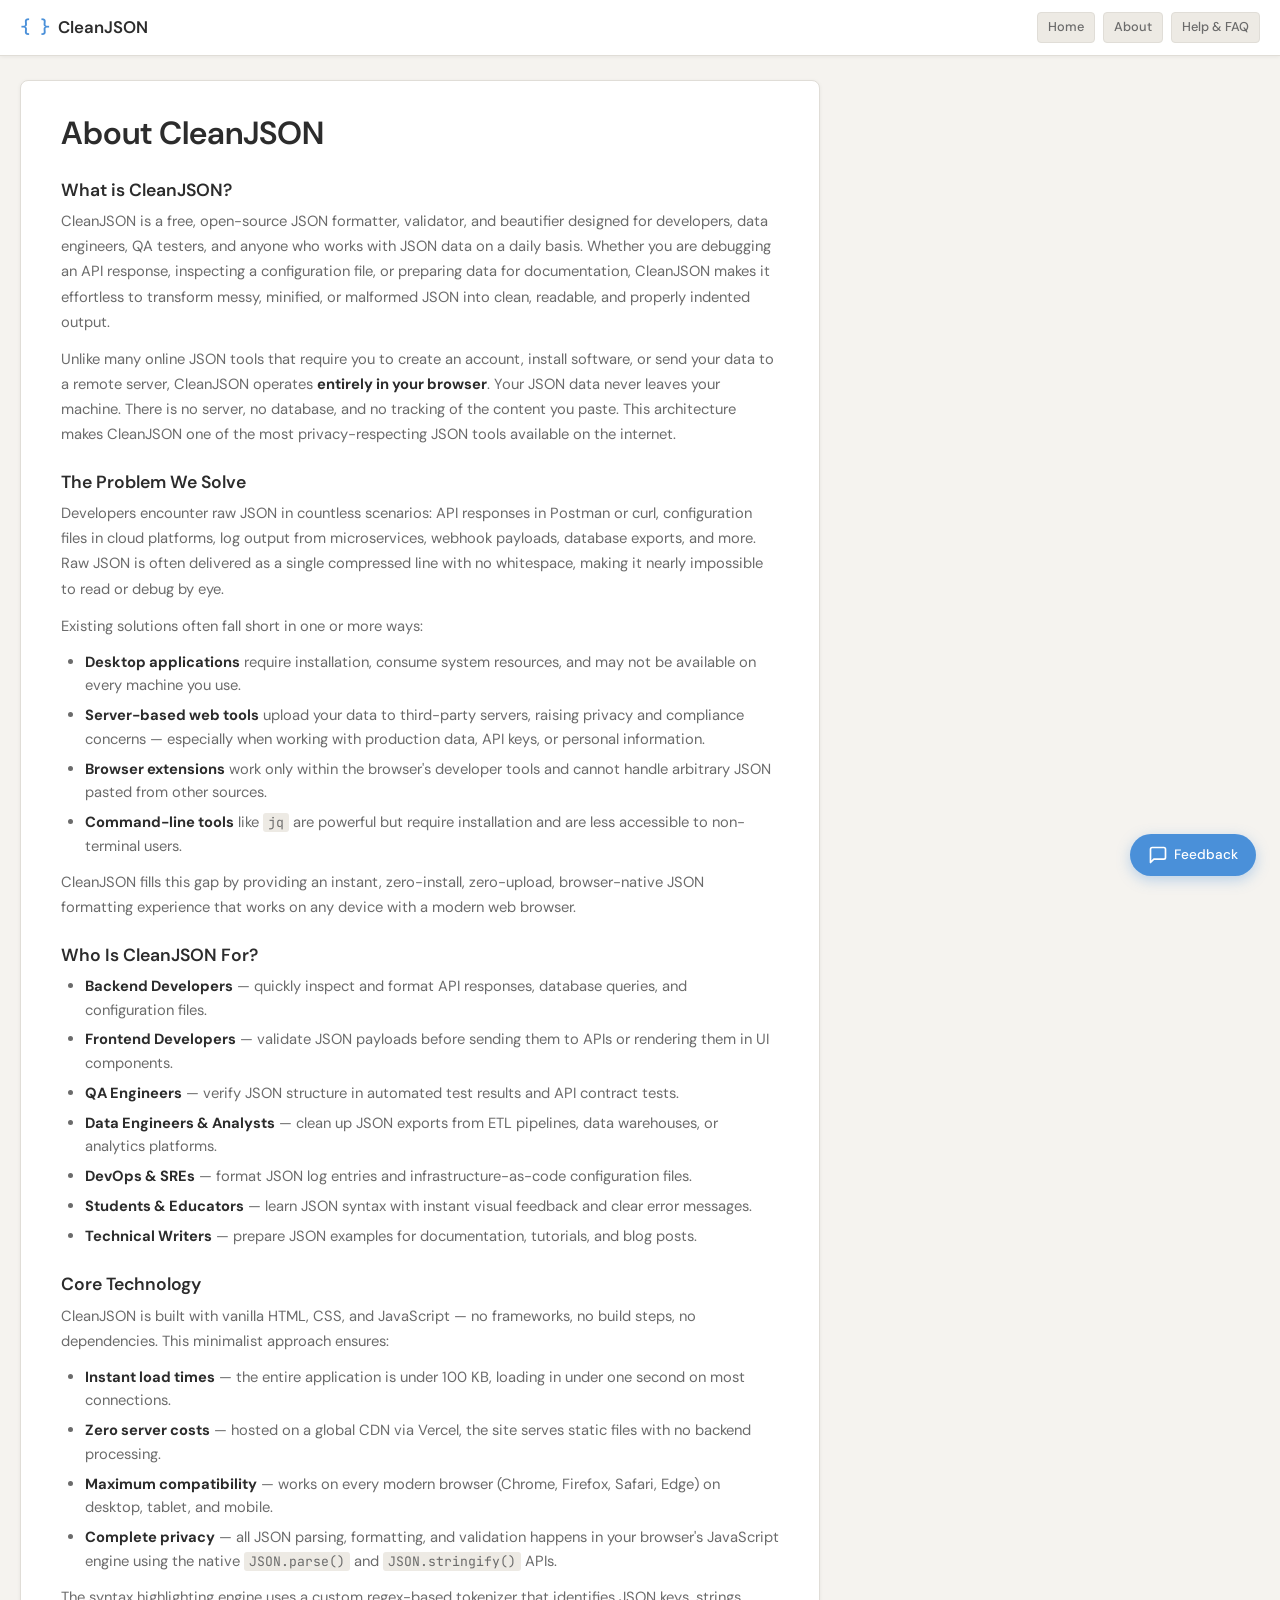
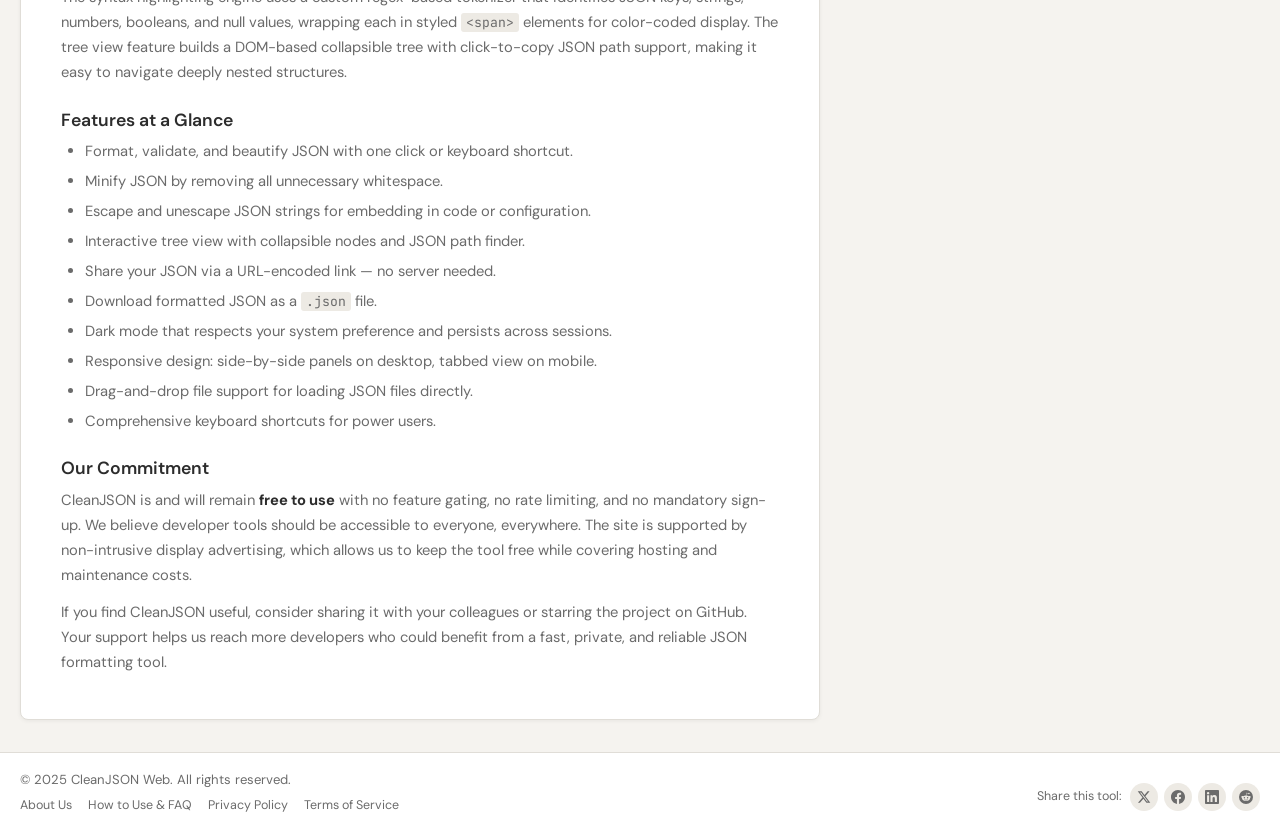
==== commit 96ba51a3: "feat: expand hreflang, OG meta, JSON-LD on all subpages - Added full hreflang for 13 languages on pr" ====
--- a/about.html
+++ b/about.html
@@ -31,11 +31,39 @@
   <meta property="og:description" content="Learn about CleanJSON, a free browser-based JSON formatter and validator built for developers." />
   <meta property="og:type" content="website" />
   <meta property="og:url" content="https://cleanjson-web.vercel.app/about.html" />
+  <meta property="og:site_name" content="CleanJSON" />
+  <meta property="og:locale" content="en_US" />
 
   <!-- Twitter Card -->
   <meta name="twitter:card" content="summary" />
   <meta name="twitter:title" content="About Us — CleanJSON" />
   <meta name="twitter:description" content="Learn about CleanJSON, a free browser-based JSON formatter and validator built for developers." />
+
+  <!-- JSON-LD: BreadcrumbList -->
+  <script type="application/ld+json">
+  {
+    "@context": "https://schema.org",
+    "@type": "BreadcrumbList",
+    "itemListElement": [
+      { "@type": "ListItem", "position": 1, "name": "Home", "item": "https://cleanjson-web.vercel.app/" },
+      { "@type": "ListItem", "position": 2, "name": "About", "item": "https://cleanjson-web.vercel.app/about.html" }
+    ]
+  }
+  </script>
+
+  <!-- JSON-LD: Organization -->
+  <script type="application/ld+json">
+  {
+    "@context": "https://schema.org",
+    "@type": "Organization",
+    "name": "CleanJSON",
+    "url": "https://cleanjson-web.vercel.app/",
+    "description": "Free online JSON formatter, validator, and beautifier that runs entirely in your browser.",
+    "sameAs": [
+      "https://github.com/taeshin11/cleanjson-web"
+    ]
+  }
+  </script>
 
   <!-- Fonts -->
   <link rel="preconnect" href="https://fonts.googleapis.com" />
@@ -143,7 +171,7 @@
   <footer class="site-footer" role="contentinfo">
     <div class="footer-inner">
       <div class="footer-left">
-        <p class="footer-copy">&copy; 2026 CleanJSON. All rights reserved.</p>
+        <p class="footer-copy">&copy; 2025 CleanJSON Web. All rights reserved.</p>
         <nav class="footer-links" aria-label="Footer navigation">
           <a href="/about.html">About Us</a>
           <a href="/how-to-use.html">How to Use & FAQ</a>
@@ -151,6 +179,15 @@
           <a href="/terms.html">Terms of Service</a>
         </nav>
       </div>
+      <div class="footer-social">
+        <div class="social-share">
+          <span class="social-share-label">Share this tool:</span>
+          <a href="https://twitter.com/intent/tweet?text=CleanJSON%20%E2%80%94%20Free%20online%20JSON%20formatter%20%26%20validator.%20No%20signup%2C%20100%25%20client-side.&url=https%3A%2F%2Fcleanjson-web.vercel.app" target="_blank" rel="noopener noreferrer" aria-label="Share on Twitter" title="Share on Twitter"><svg viewBox="0 0 24 24"><path d="M18.244 2.25h3.308l-7.227 8.26 8.502 11.24H16.17l-5.214-6.817L4.99 21.75H1.68l7.73-8.835L1.254 2.25H8.08l4.713 6.231zm-1.161 17.52h1.833L7.084 4.126H5.117z"/></svg></a>
+          <a href="https://www.facebook.com/sharer/sharer.php?u=https%3A%2F%2Fcleanjson-web.vercel.app" target="_blank" rel="noopener noreferrer" aria-label="Share on Facebook" title="Share on Facebook"><svg viewBox="0 0 24 24"><path d="M24 12.073c0-6.627-5.373-12-12-12s-12 5.373-12 12c0 5.99 4.388 10.954 10.125 11.854v-8.385H7.078v-3.47h3.047V9.43c0-3.007 1.792-4.669 4.533-4.669 1.312 0 2.686.235 2.686.235v2.953H15.83c-1.491 0-1.956.925-1.956 1.874v2.25h3.328l-.532 3.47h-2.796v8.385C19.612 23.027 24 18.062 24 12.073z"/></svg></a>
+          <a href="https://www.linkedin.com/sharing/share-offsite/?url=https%3A%2F%2Fcleanjson-web.vercel.app" target="_blank" rel="noopener noreferrer" aria-label="Share on LinkedIn" title="Share on LinkedIn"><svg viewBox="0 0 24 24"><path d="M20.447 20.452h-3.554v-5.569c0-1.328-.027-3.037-1.852-3.037-1.853 0-2.136 1.445-2.136 2.939v5.667H9.351V9h3.414v1.561h.046c.477-.9 1.637-1.85 3.37-1.85 3.601 0 4.267 2.37 4.267 5.455v6.286zM5.337 7.433a2.062 2.062 0 01-2.063-2.065 2.064 2.064 0 112.063 2.065zm1.782 13.019H3.555V9h3.564v11.452zM22.225 0H1.771C.792 0 0 .774 0 1.729v20.542C0 23.227.792 24 1.771 24h20.451C23.2 24 24 23.227 24 22.271V1.729C24 .774 23.2 0 22.222 0h.003z"/></svg></a>
+          <a href="https://reddit.com/submit?url=https%3A%2F%2Fcleanjson-web.vercel.app&title=CleanJSON%20%E2%80%94%20Free%20Online%20JSON%20Formatter%20%26%20Validator" target="_blank" rel="noopener noreferrer" aria-label="Share on Reddit" title="Share on Reddit"><svg viewBox="0 0 24 24"><path d="M12 0A12 12 0 0 0 0 12a12 12 0 0 0 12 12 12 12 0 0 0 12-12A12 12 0 0 0 12 0zm5.01 4.744c.688 0 1.25.561 1.25 1.249a1.25 1.25 0 0 1-2.498.056l-2.597-.547-.8 3.747c1.824.07 3.48.632 4.674 1.488.308-.309.73-.491 1.207-.491.968 0 1.754.786 1.754 1.754 0 .716-.435 1.333-1.01 1.614a3.111 3.111 0 0 1 .042.52c0 2.694-3.13 4.87-7.004 4.87-3.874 0-7.004-2.176-7.004-4.87 0-.183.015-.366.043-.534A1.748 1.748 0 0 1 4.028 12c0-.968.786-1.754 1.754-1.754.463 0 .898.196 1.207.49 1.207-.883 2.878-1.43 4.744-1.487l.885-4.182a.342.342 0 0 1 .14-.197.35.35 0 0 1 .238-.042l2.906.617a1.214 1.214 0 0 1 1.108-.701zM9.25 12C8.561 12 8 12.562 8 13.25c0 .687.561 1.248 1.25 1.248.687 0 1.248-.561 1.248-1.249 0-.688-.561-1.249-1.249-1.249zm5.5 0c-.687 0-1.248.561-1.248 1.25 0 .687.561 1.248 1.249 1.248.688 0 1.249-.561 1.249-1.249 0-.687-.562-1.249-1.25-1.249zm-5.466 3.99a.327.327 0 0 0-.231.094.33.33 0 0 0 0 .463c.842.842 2.484.913 2.961.913.477 0 2.105-.056 2.961-.913a.361.361 0 0 0 .029-.463.33.33 0 0 0-.464 0c-.547.533-1.684.73-2.512.73-.828 0-1.979-.196-2.512-.73a.326.326 0 0 0-.232-.095z"/></svg></a>
+        </div>
+      </div>
     </div>
   </footer>
 
--- a/style.css
+++ b/style.css
@@ -696,6 +696,40 @@
 .visitor-icon { font-size: 0.9rem; }
 .visitor-sep { opacity: 0.4; }
 
+/* ---- Social Share Buttons ---- */
+.social-share {
+  display: flex;
+  align-items: center;
+  gap: 6px;
+  margin-top: 0.5rem;
+}
+.social-share-label {
+  font-size: 0.78rem;
+  color: var(--text-secondary);
+  margin-right: 2px;
+}
+.social-share a {
+  display: inline-flex;
+  align-items: center;
+  justify-content: center;
+  width: 28px;
+  height: 28px;
+  border-radius: 50%;
+  background: var(--bg-secondary);
+  color: var(--text-secondary);
+  text-decoration: none;
+  transition: background var(--transition), color var(--transition);
+}
+.social-share a:hover {
+  background: var(--accent);
+  color: #fff;
+}
+.social-share a svg {
+  width: 14px;
+  height: 14px;
+  fill: currentColor;
+}
+
 /* ---- Upload label ---- */
 .upload-label { cursor: pointer; }
 
